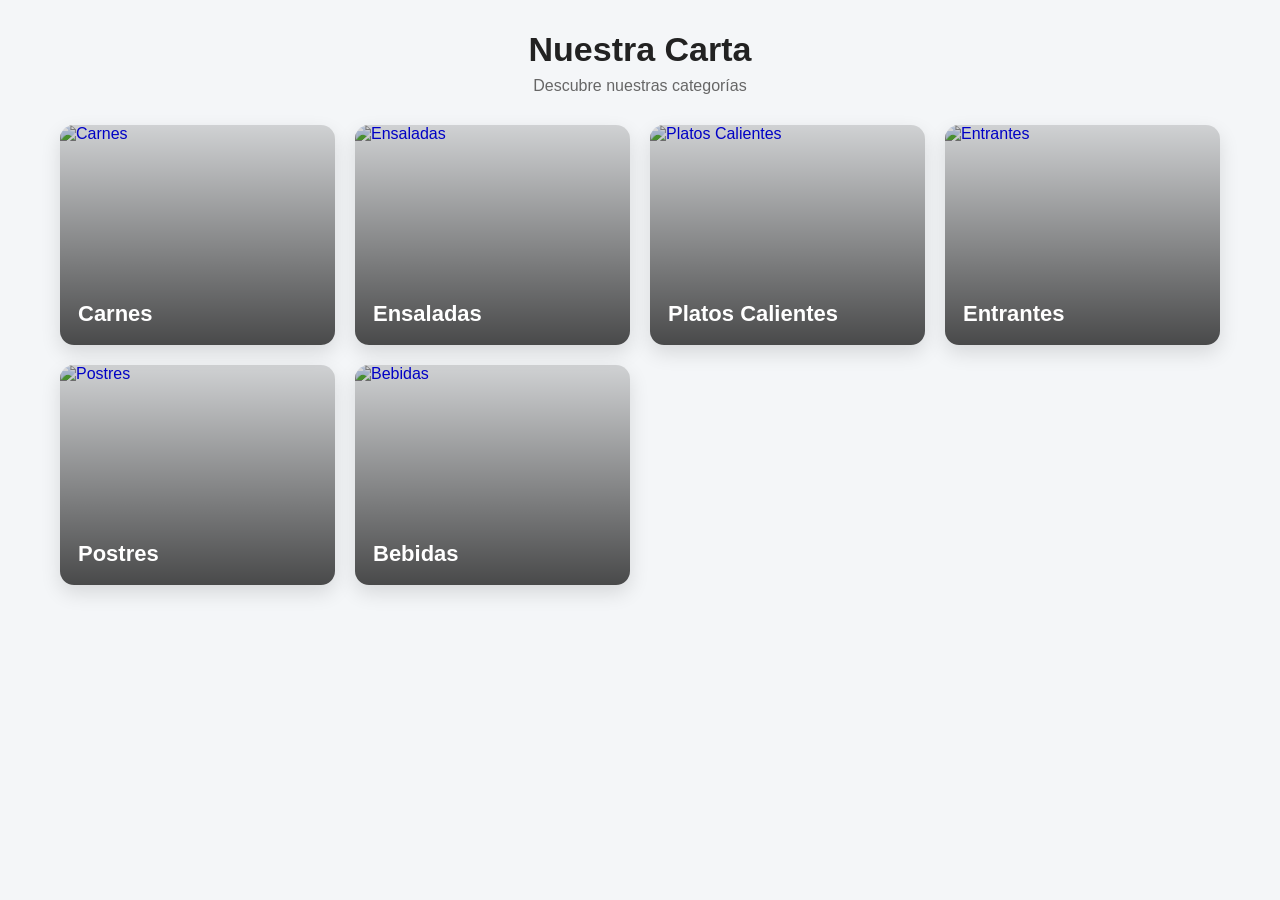
==== carta.html @ 495f87dd "Add files via upload" ====
<!DOCTYPE html>
<html lang="es">
<head>
  <meta charset="UTF-8">
  <title>Carta | Catering Gil y Román</title>
  <meta name="viewport" content="width=device-width, initial-scale=1.0">

  <!-- CSS -->
  <link rel="stylesheet" href="carta.css">
</head>

<body>

  <section class="carta-container">

    <header class="carta-header">
      <h1>Nuestra Carta</h1>
      <p>Descubre nuestras categorías</p>
    </header>

    <div class="grid-categorias">

      <a href="comidas/carnes.html" class="categoria">
        <img src="imagenes/carnes.jpeg" alt="Carnes">
        <span>Carnes</span>
      </a>

      <a href="comidas/ensaladas.html" class="categoria">
        <img src="imagenes/ensaladas.jpeg" alt="Ensaladas">
        <span>Ensaladas</span>
      </a>

      <a href="comidas/platos-calientes.html" class="categoria">
        <img src="imagenes/platos-calientes.jpeg" alt="Platos Calientes">
        <span>Platos Calientes</span>
      </a>

      <a href="comidas/entrantes.html" class="categoria">
        <img src="imagenes/entrantes.jpeg" alt="Entrantes">
        <span>Entrantes</span>
      </a>

      <a href="comidas/postres.html" class="categoria">
        <img src="imagenes/postres.jpeg" alt="Postres">
        <span>Postres</span>
      </a>

      <a href="comidas/bebidas.html" class="categoria">
        <img src="imagenes/bebidas.jpeg" alt="Bebidas">
        <span>Bebidas</span>
      </a>

    </div>
  </section>

  <!-- JS -->
  <script src="carta.js"></script>
</body>
</html>
---- carta.css ----
/* RESET BÁSICO */
* {
  margin: 0;
  padding: 0;
  box-sizing: border-box;
}

body {
  font-family: Arial, Helvetica, sans-serif;
  background-color: #f4f6f8;
  color: #222;
}

/* CONTENEDOR */
.carta-container {
  max-width: 1200px;
  margin: auto;
  padding: 30px 20px;
}

/* HEADER */
.carta-header {
  text-align: center;
  margin-bottom: 30px;
}

.carta-header h1 {
  font-size: 34px;
  margin-bottom: 8px;
}

.carta-header p {
  color: #666;
  font-size: 16px;
}

/* GRID */
.grid-categorias {
  display: grid;
  grid-template-columns: repeat(auto-fit, minmax(220px, 1fr));
  gap: 20px;
}

/* TARJETA */
.categoria {
  position: relative;
  height: 220px;
  border-radius: 14px;
  overflow: hidden;
  text-decoration: none;
  box-shadow: 0 8px 20px rgba(0, 0, 0, 0.12);
  transition: transform 0.3s ease, box-shadow 0.3s ease;
}

.categoria:hover {
  transform: translateY(-6px);
  box-shadow: 0 14px 30px rgba(0, 0, 0, 0.18);
}

/* IMAGEN */
.categoria img {
  width: 100%;
  height: 100%;
  object-fit: cover;
}

/* OVERLAY */
.categoria::after {
  content: "";
  position: absolute;
  inset: 0;
  background: linear-gradient(
    to top,
    rgba(0, 0, 0, 0.7),
    rgba(0, 0, 0, 0.15)
  );
}

/* TEXTO */
.categoria span {
  position: absolute;
  bottom: 18px;
  left: 18px;
  font-size: 22px;
  font-weight: bold;
  color: #fff;
  z-index: 2;
}

/* MÓVIL */
@media (max-width: 480px) {
  .categoria {
    height: 180px;
  }

  .categoria span {
    font-size: 20px;
  }
}
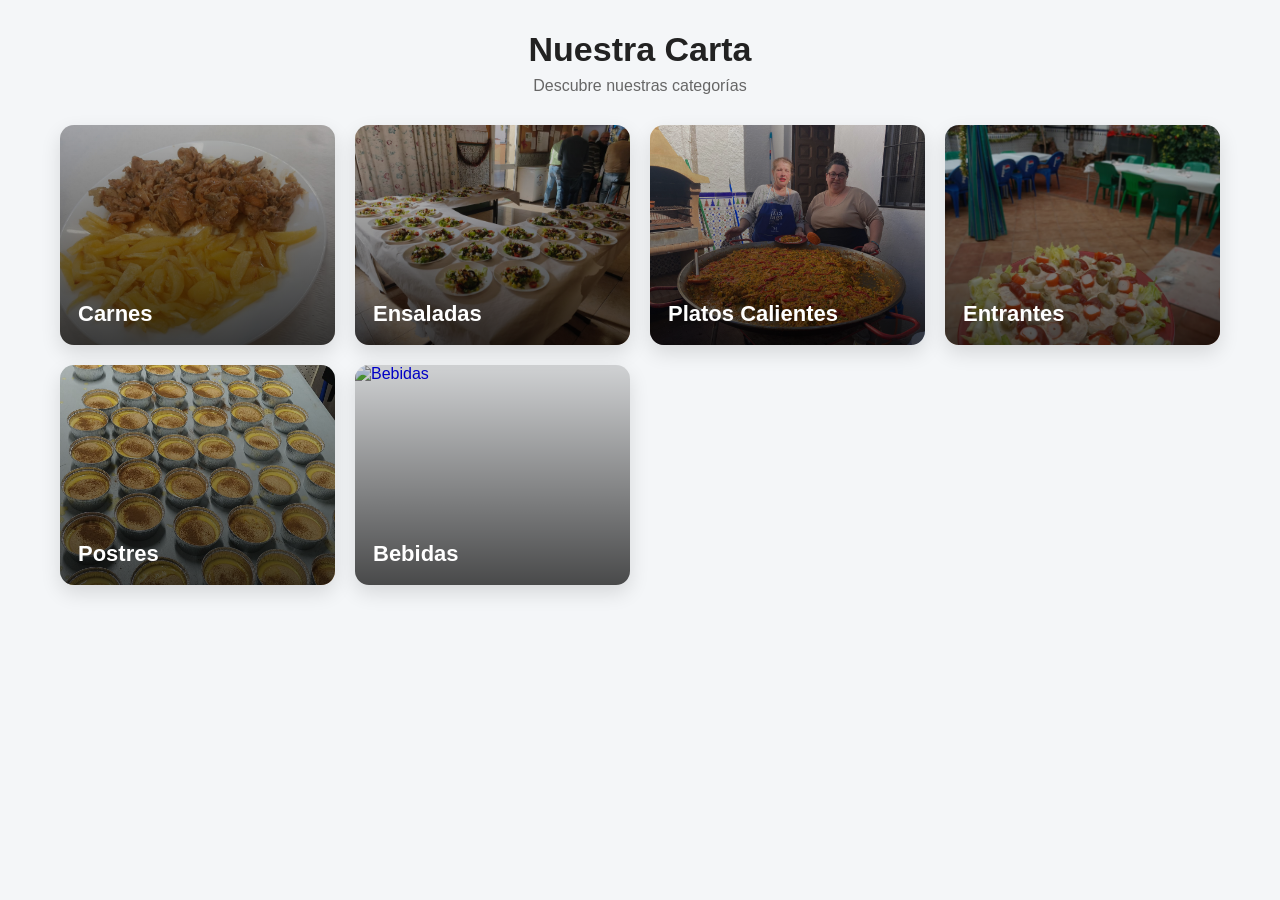
==== commit 92998004: "Add files via upload" ====
--- a/carta.html
+++ b/carta.html
@@ -21,32 +21,32 @@
     <div class="grid-categorias">
 
       <a href="comidas/carnes.html" class="categoria">
-        <img src="imagenes/carnes.jpeg" alt="Carnes">
+        <img src="images/carnes.jpeg" alt="Carnes">
         <span>Carnes</span>
       </a>
 
       <a href="comidas/ensaladas.html" class="categoria">
-        <img src="imagenes/ensaladas.jpeg" alt="Ensaladas">
+        <img src="images/ensaladatempladaC.jpeg" alt="Ensaladas">
         <span>Ensaladas</span>
       </a>
 
       <a href="comidas/platos-calientes.html" class="categoria">
-        <img src="imagenes/platos-calientes.jpeg" alt="Platos Calientes">
+        <img src="images/paella.jpeg" alt="Platos Calientes">
         <span>Platos Calientes</span>
       </a>
 
       <a href="comidas/entrantes.html" class="categoria">
-        <img src="imagenes/entrantes.jpeg" alt="Entrantes">
+        <img src="images/huevorelleno.jpeg" alt="Entrantes">
         <span>Entrantes</span>
       </a>
 
       <a href="comidas/postres.html" class="categoria">
-        <img src="imagenes/postres.jpeg" alt="Postres">
+        <img src="images/postres.jpeg" alt="Postres">
         <span>Postres</span>
       </a>
 
       <a href="comidas/bebidas.html" class="categoria">
-        <img src="imagenes/bebidas.jpeg" alt="Bebidas">
+        <img src="images/bebidas.jpeg" alt="Bebidas">
         <span>Bebidas</span>
       </a>
 
